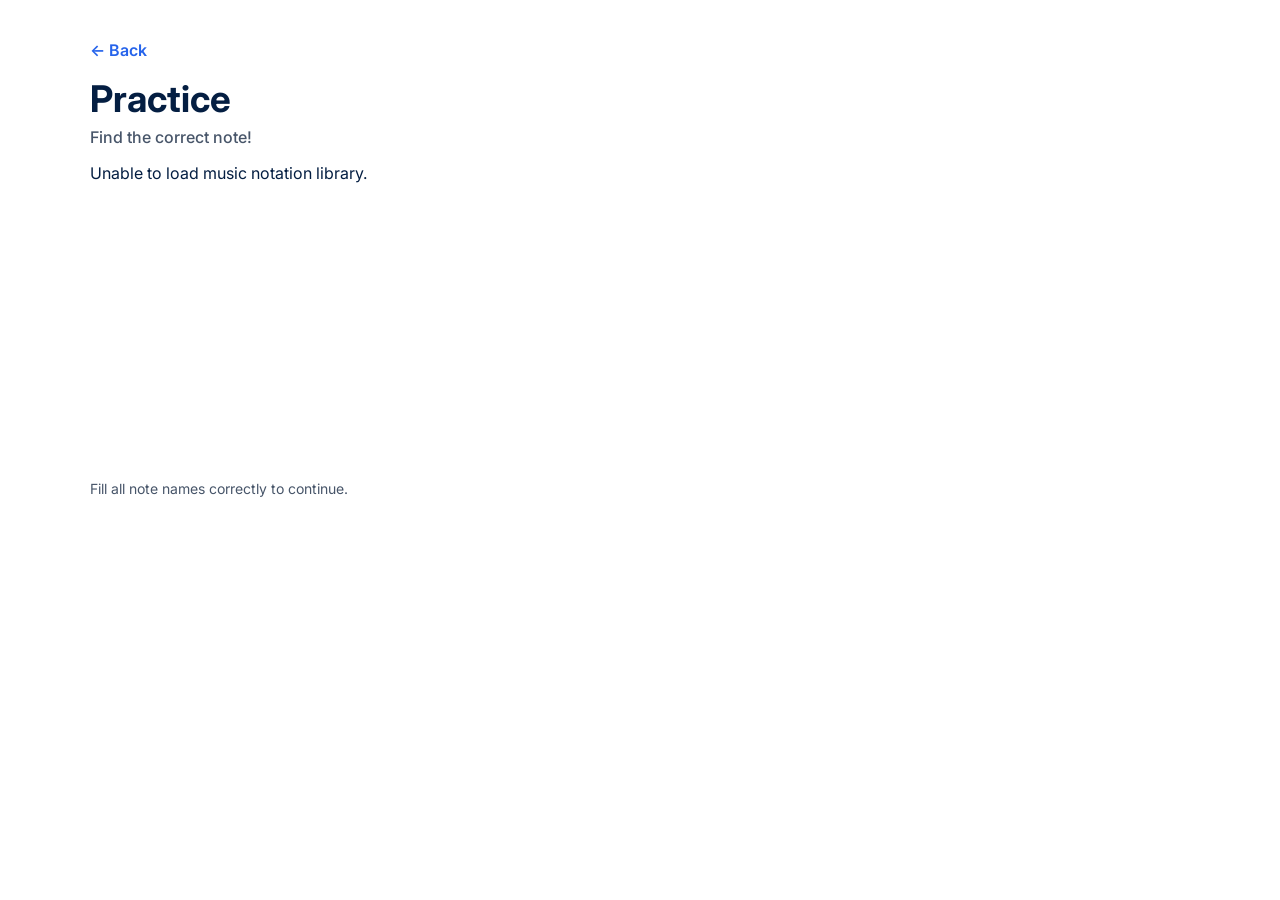
==== practice/index.html @ 4ab10a3e "Add guitar practice notation game page and footer icon link. Introduce a VexFlow-powered practice vi" ====
<!DOCTYPE html>
<html lang="en">
<head>
  <meta charset="UTF-8" />
  <meta name="viewport" content="width=device-width, initial-scale=1.0" />
  <title>Practice</title>
  <link rel="preconnect" href="https://fonts.googleapis.com" />
  <link rel="preconnect" href="https://fonts.gstatic.com" crossorigin />
  <link href="https://fonts.googleapis.com/css2?family=Inter:wght@400;500;600;700;800&display=swap" rel="stylesheet" />
  <link rel="stylesheet" href="../css/practice.css" />
</head>
<body>
  <main class="practice-page">
    <a class="back-link" href="/portfolio.html">← Back</a>
    <header class="practice-header">
      <h1>Practice</h1>
      <p>Find the correct note!</p>
    </header>
    <section class="staff-card" aria-label="Treble staff practice">
      <div id="notation-root" class="notation-root"></div>
      <div id="answers-row" class="answers-row"></div>
      <div id="feedback-row" class="feedback-row"></div>
      <p id="game-status" class="game-status"></p>
    </section>
  </main>
  <script src="../js/vexflow.js"></script>
  <script src="../js/practice.js"></script>
</body>
</html>
---- css/practice.css ----
*,
*::before,
*::after {
  box-sizing: border-box;
}

body {
  margin: 0;
  min-height: 100vh;
  font-family: "Inter", system-ui, -apple-system, "Segoe UI", sans-serif;
  color: #041e42;
  background: #ffffff;
}

.practice-page {
  width: min(1100px, 100% - 3rem);
  margin: 0 auto;
  padding: 2.5rem 0 4rem;
}

.back-link {
  display: inline-block;
  color: #2563eb;
  text-decoration: none;
  font-weight: 600;
  margin-bottom: 1rem;
}

.back-link:hover {
  color: #1d4ed8;
}

.practice-header {
  margin-bottom: 1rem;
}

.practice-header h1 {
  margin: 0;
  font-size: clamp(1.7rem, 4vw, 2.3rem);
}

.practice-header p {
  margin: 0.35rem 0 0;
  color: #475569;
  font-weight: 500;
}

.practice-hud {
  display: flex;
  gap: 1rem;
  margin-bottom: 0.9rem;
  color: #334155;
  font-weight: 500;
}

.practice-hud strong {
  color: #0f172a;
}

.staff-card {
  padding: 0;
  background: transparent;
  border: 0;
}

.notation-root {
  position: relative;
  width: 100%;
  min-height: 220px;
}

.answers-row {
  position: relative;
  height: 42px;
  margin-top: 0.8rem;
}

.feedback-row {
  position: relative;
  min-height: 24px;
  margin-top: 0.45rem;
}

.game-status {
  margin: 0.7rem 0 0;
  min-height: 1.2rem;
  color: #475569;
  font-size: 14px;
}

.answer-mark {
  position: absolute;
  top: 0;
  transform: translateX(-50%);
  font-size: 16px;
  font-weight: 700;
  line-height: 1;
  text-align: center;
}

.answer-mark--correct {
  color: #16a34a;
}

.answer-mark--wrong {
  color: #dc2626;
}

.note-answer {
  position: absolute;
  left: 0;
  top: 0;
  width: 62px;
  transform: translateX(-50%);
  border: 1px solid rgba(15, 23, 42, 0.25);
  border-radius: 8px;
  padding: 0.28rem 0.35rem;
  text-align: center;
  font: inherit;
  font-size: 14px;
  background: #ffffff;
  outline: none;
  transition: border-color 0.15s ease, box-shadow 0.15s ease;
}

.note-answer:focus {
  border-color: rgba(37, 99, 235, 0.55);
  box-shadow: 0 0 0 3px rgba(37, 99, 235, 0.12);
}

@media (max-width: 720px) {
  .practice-page {
    width: min(1100px, 100% - 1.5rem);
    padding-top: 1.25rem;
  }

  .staff-card {
    padding: 0;
  }

  .note-answer {
    width: 56px;
  }
}
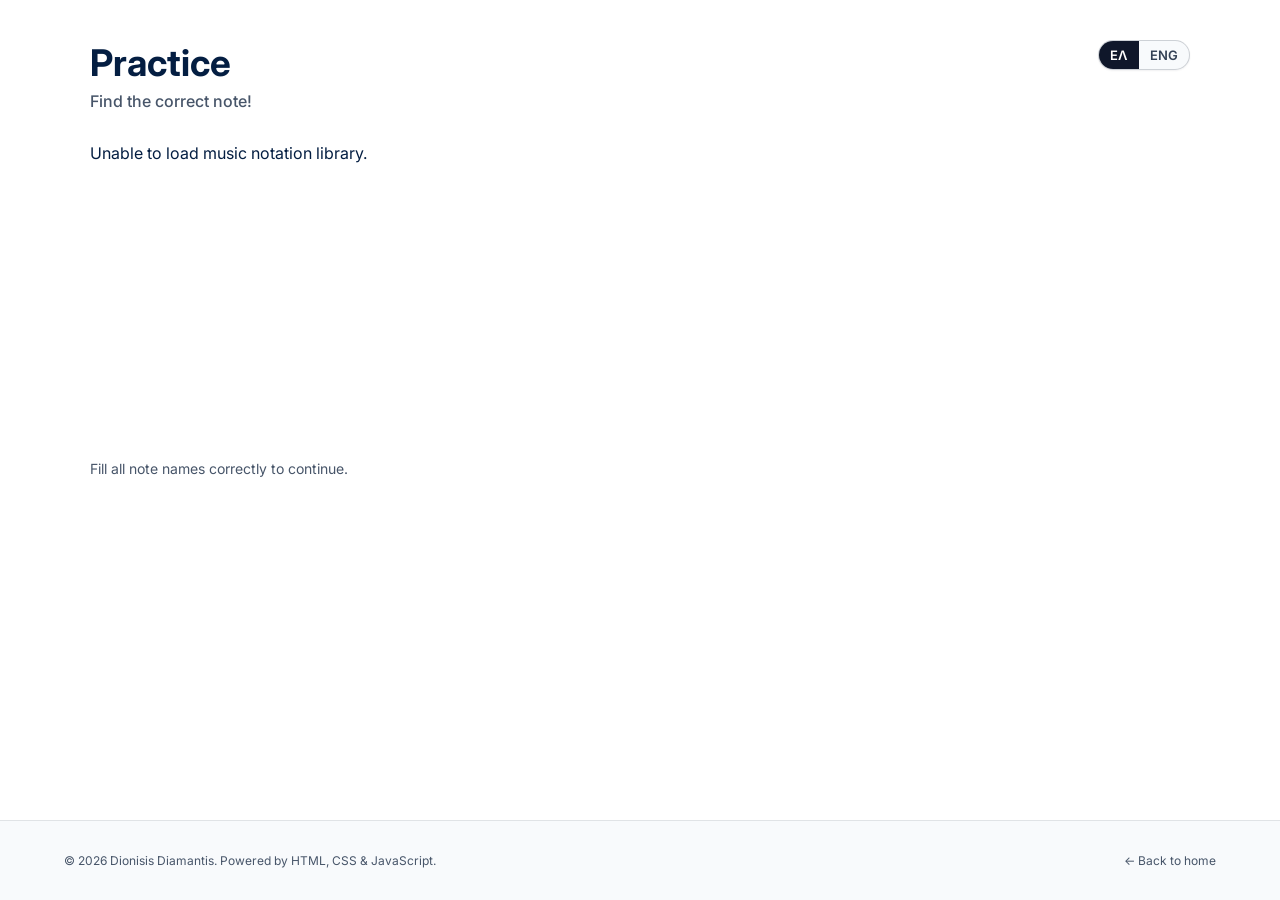
==== commit 5e4d2fc7: "Refine practice page UX and make root homepage canonical. Unify the site entrypoint on index.html, c" ====
--- a/practice/index.html
+++ b/practice/index.html
@@ -11,10 +11,15 @@
 </head>
 <body>
   <main class="practice-page">
-    <a class="back-link" href="/portfolio.html">← Back</a>
     <header class="practice-header">
-      <h1>Practice</h1>
-      <p>Find the correct note!</p>
+      <div>
+        <h1>Practice</h1>
+        <p>Find the correct note!</p>
+      </div>
+      <div class="notation-toggle" role="group" aria-label="Answer notation">
+        <button id="notation-el" class="notation-toggle-btn is-active" type="button" aria-pressed="true">ΕΛ</button>
+        <button id="notation-en" class="notation-toggle-btn" type="button" aria-pressed="false">ENG</button>
+      </div>
     </header>
     <section class="staff-card" aria-label="Treble staff practice">
       <div id="notation-root" class="notation-root"></div>
@@ -23,6 +28,12 @@
       <p id="game-status" class="game-status"></p>
     </section>
   </main>
+  <footer class="practice-footer">
+    <span class="footer-copy">© <span id="current-year">2026</span> Dionisis Diamantis. Powered by HTML, CSS & JavaScript.</span>
+    <div class="footer-links">
+      <a class="footer-back" href="/">← Back to home</a>
+    </div>
+  </footer>
   <script src="../js/vexflow.js"></script>
   <script src="../js/practice.js"></script>
 </body>
--- a/css/practice.css
+++ b/css/practice.css
@@ -7,12 +7,15 @@
 body {
   margin: 0;
   min-height: 100vh;
+  display: flex;
+  flex-direction: column;
   font-family: "Inter", system-ui, -apple-system, "Segoe UI", sans-serif;
   color: #041e42;
   background: #ffffff;
 }
 
 .practice-page {
+  flex: 1 0 auto;
   width: min(1100px, 100% - 3rem);
   margin: 0 auto;
   padding: 2.5rem 0 4rem;
@@ -31,7 +34,12 @@
 }
 
 .practice-header {
+  display: flex;
+  align-items: flex-start;
+  justify-content: space-between;
+  gap: 1rem;
   margin-bottom: 1rem;
+  width: 100%;
 }
 
 .practice-header h1 {
@@ -43,6 +51,37 @@
   margin: 0.35rem 0 0;
   color: #475569;
   font-weight: 500;
+}
+
+.notation-toggle {
+  display: inline-flex;
+  border: 1px solid rgba(15, 23, 42, 0.18);
+  border-radius: 999px;
+  overflow: hidden;
+  background: #f8fafc;
+  margin-left: auto;
+  align-self: flex-start;
+  box-shadow: 0 1px 2px rgba(15, 23, 42, 0.06);
+}
+
+.notation-toggle-btn {
+  border: 0;
+  background: transparent;
+  color: #334155;
+  font: inherit;
+  font-size: 13px;
+  font-weight: 600;
+  padding: 0.38rem 0.7rem;
+  cursor: pointer;
+}
+
+.notation-toggle-btn:hover {
+  background: rgba(15, 23, 42, 0.06);
+}
+
+.notation-toggle-btn.is-active {
+  background: #0f172a;
+  color: #ffffff;
 }
 
 .practice-hud {
@@ -61,22 +100,28 @@
   padding: 0;
   background: transparent;
   border: 0;
+  overflow-x: auto;
+  overflow-y: hidden;
+  -webkit-overflow-scrolling: touch;
 }
 
 .notation-root {
   position: relative;
   width: 100%;
+  min-width: 780px;
   min-height: 220px;
 }
 
 .answers-row {
   position: relative;
+  min-width: 780px;
   height: 42px;
   margin-top: 0.8rem;
 }
 
 .feedback-row {
   position: relative;
+  min-width: 780px;
   min-height: 24px;
   margin-top: 0.45rem;
 }
@@ -128,17 +173,64 @@
   box-shadow: 0 0 0 3px rgba(37, 99, 235, 0.12);
 }
 
+.practice-footer {
+  flex-shrink: 0;
+  border-top: 1px solid rgba(15, 23, 42, 0.1);
+  padding: 2rem 4rem;
+  display: flex;
+  align-items: center;
+  justify-content: space-between;
+  gap: 1rem;
+  background: #f8fafc;
+}
+
+.footer-copy {
+  font-size: 12px;
+  color: #475569;
+}
+
+.footer-links {
+  display: flex;
+  align-items: center;
+  gap: 1rem;
+  margin-left: auto;
+}
+
+.footer-back {
+  font-size: 12px;
+  color: #475569;
+  text-decoration: none;
+  transition: color 0.2s ease;
+}
+
+.footer-back:hover {
+  color: #2563eb;
+}
+
 @media (max-width: 720px) {
   .practice-page {
     width: min(1100px, 100% - 1.5rem);
     padding-top: 1.25rem;
   }
 
+  .practice-header {
+    flex-wrap: wrap;
+    flex-direction: row;
+    align-items: flex-start;
+  }
+
   .staff-card {
     padding: 0;
   }
 
   .note-answer {
-    width: 56px;
-  }
-}
+    width: 48px;
+    font-size: 13px;
+  }
+
+  .practice-footer {
+    flex-direction: column;
+    align-items: center;
+    padding: 2rem 1.5rem;
+  }
+}
